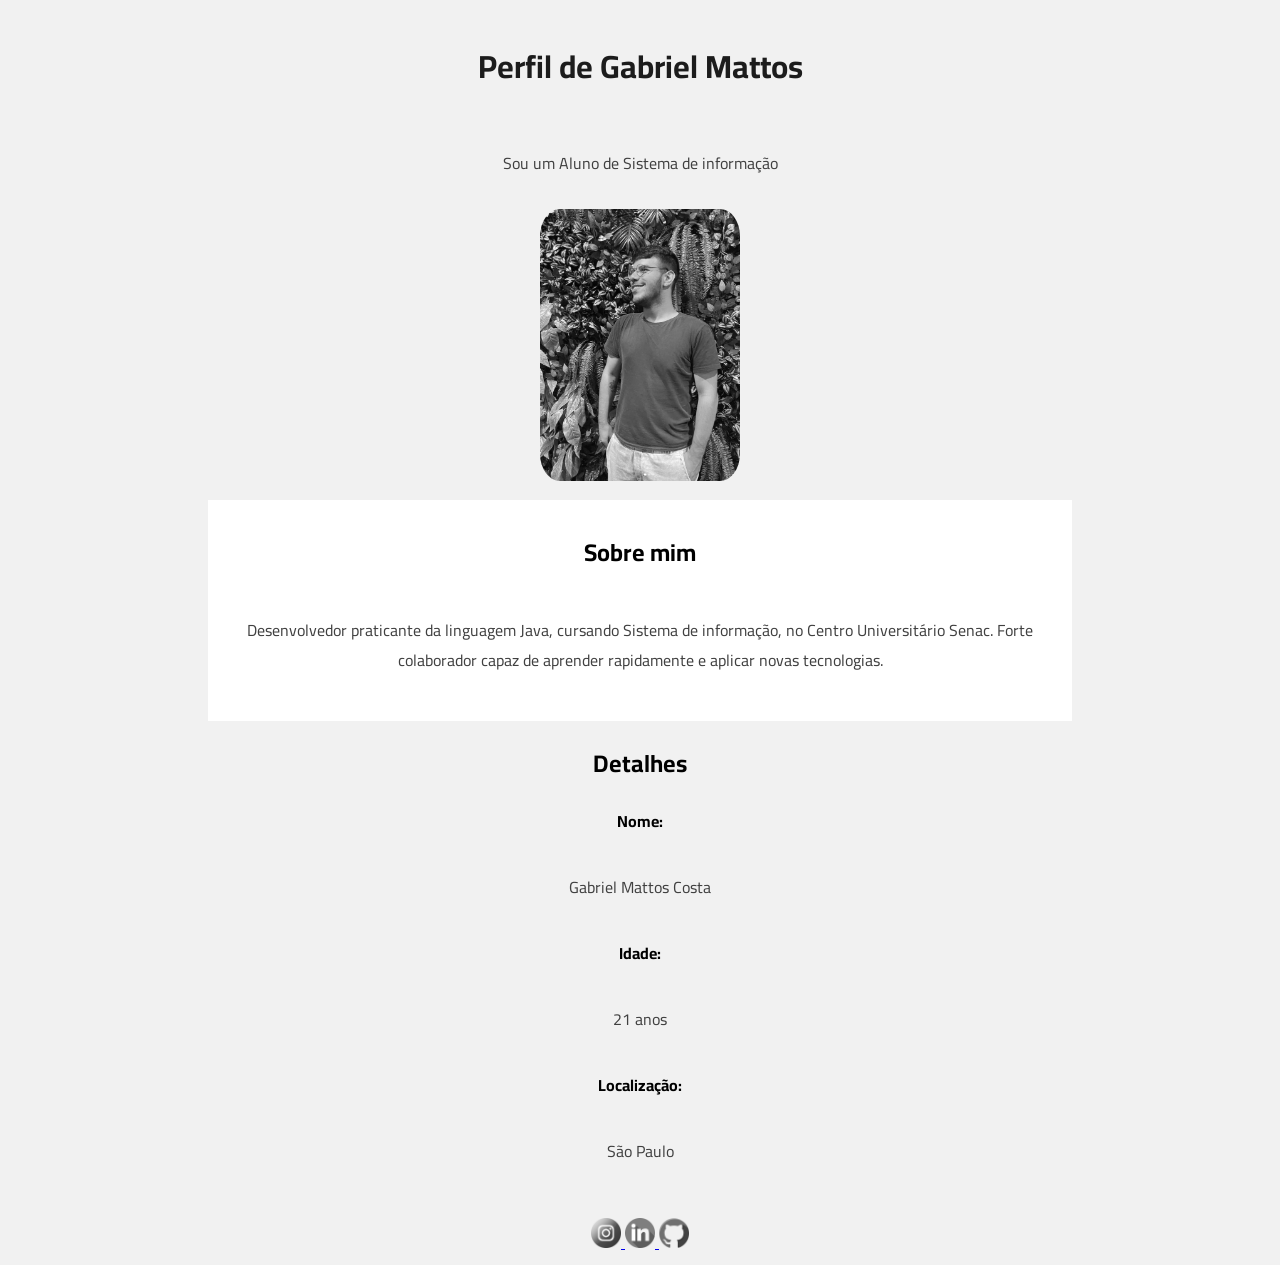
==== pagPessoal.html @ 67eb7a4c "Projeto de página de perfil com html e css" ====
<!DOCTYPE html>
<html lang="pt-br">

<head>
    <meta charset="UTF-8">
    <title>Perfil Gabriel Mattos</title>

    <link rel="preconnect" href="https://fonts.googleapis.com">
    <link rel="preconnect" href="https://fonts.gstatic.com" crossorigin>
    <link href="https://fonts.googleapis.com/css2?family=Cairo:wght@400;700&display=swap" rel="stylesheet">

    <style type="text/css" title="MattosEstilo" media="all">
        * {
            font-family: 'Cairo', sans-serif;
        }

        body {
            font-family: 'Cairo', sans-serif;
            text-align: center;
            background-color: #f1f1f1;

        }

        .header>h1 {
            color: #1c1c1c;
            padding: 15px;
        }

        .header>p {
            padding: 15px;
        }

        .header>img {
            width: 200px;
            border-radius: 10%;
            filter: grayscale(1);
            transition: .3s;
        }

        img.ico {
            background-color: #f1f1f1;
            cursor: pointer;
            margin-top: 16px;
            width: 30px;
            height: 30px;
            bottom: 15px;
            border-radius: 10%;
            filter: grayscale(1);
        }

        img:hover {
            cursor: pointer;
            filter: grayscale(0);
            border-radius: 50%;
            box-shadow: 2px 2px 2px 1px rgba(0, 0, 0, 0.2);
        }

        .about>h1 {
            color: #1c1c1c;
            padding: 10px;
            font-size: 1.25em;
        }

        .about {
            background-color: #fff;
            margin-left: 200px;
            margin-right: 200px;
            margin-top: 10px;
            margin-bottom: 10px;
            padding: 10px;
        }

        .detalhes>h1 {
            color: #1c1c1c;
            padding: 10px;
            font-size: 1.25em;
        }

        .negrito {
            font-weight: 700;
        }

        p {
            color: #404040;
            padding: 20px;
        }
    </style>
</head>

<body>
    <div class="header">

        <h1>Perfil de Gabriel Mattos</h1>
        <p>
            Sou um Aluno de Sistema de informação
        </p>
        <img class="avatar" src="avatar.jpg" alt="avatar">
    </div>

    <div class="about">
        <h2>Sobre mim</h2>
        <p>Desenvolvedor praticante da linguagem Java,
            cursando Sistema de informação, no Centro
            Universitário Senac. Forte colaborador capaz de
            aprender rapidamente e aplicar novas tecnologias. </p>
    </div>

    <div class="detalhes">
        <h2>Detalhes</h2>

        <span class="negrito">Nome:</span>
        <p>Gabriel Mattos Costa</p>
        <span class="negrito">Idade:</span>
        <p>21 anos</p>
        <span class="negrito">Localização:</span>
        <p>São Paulo</p>
    </div>

    <div class="footer">
        <a href="https://www.instagram.com/matteira/" target="_blank">
            <img src="instagram.png" class="ico">
        </a>
        <a href="https://www.linkedin.com/in/gabrielmattoscosta/" target="_blank">
            <img src="linkedin.png" class="ico">
        </a>
        <a href="https://github.com/matteira" target="_blank">
            <img src="github.png" class="ico">
        </a>
    </div>
</body>

</html>
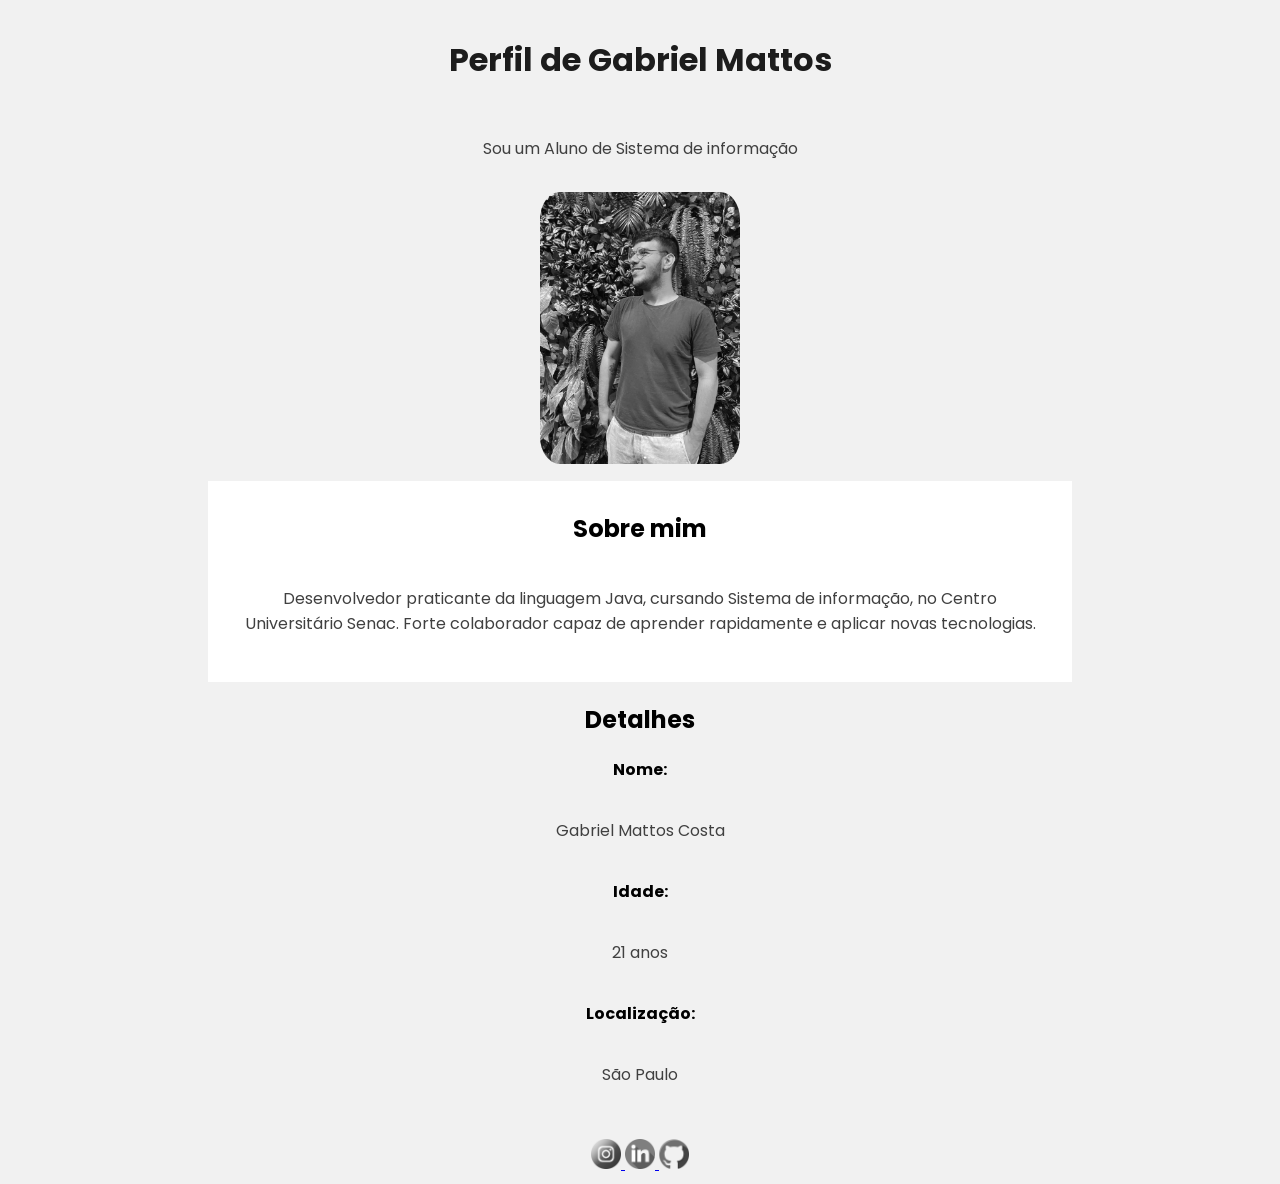
==== commit 91b9c86c: "Troca de fonte da página" ====
--- a/pagPessoal.html
+++ b/pagPessoal.html
@@ -7,15 +7,15 @@
 
     <link rel="preconnect" href="https://fonts.googleapis.com">
     <link rel="preconnect" href="https://fonts.gstatic.com" crossorigin>
-    <link href="https://fonts.googleapis.com/css2?family=Cairo:wght@400;700&display=swap" rel="stylesheet">
+    <link href="https://fonts.googleapis.com/css2?family=Poppins:ital,wght@0,300;1,300;1,400&display=swap" rel="stylesheet">
 
     <style type="text/css" title="MattosEstilo" media="all">
         * {
-            font-family: 'Cairo', sans-serif;
+            font-family: 'Poppins', sans-serif;
         }
 
         body {
-            font-family: 'Cairo', sans-serif;
+            font-family: 'Poppins', sans-serif;
             text-align: center;
             background-color: #f1f1f1;
 
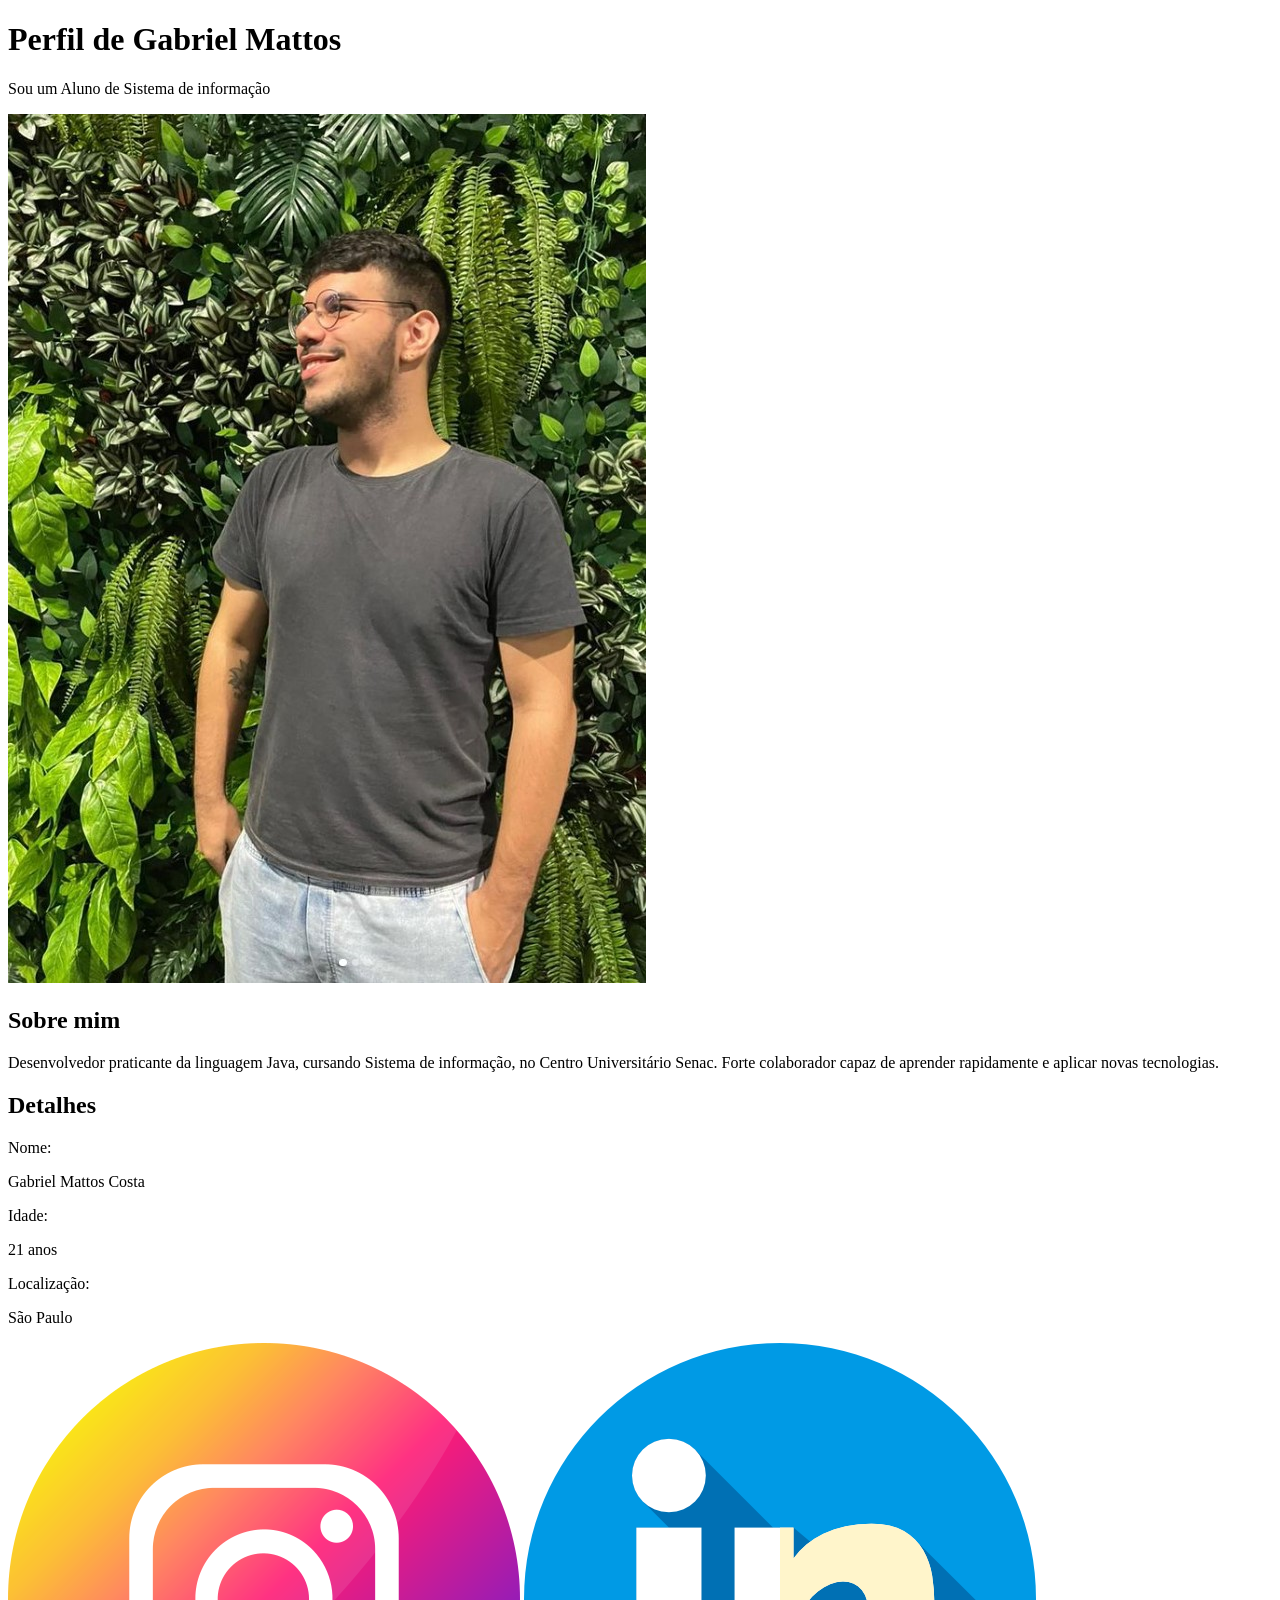
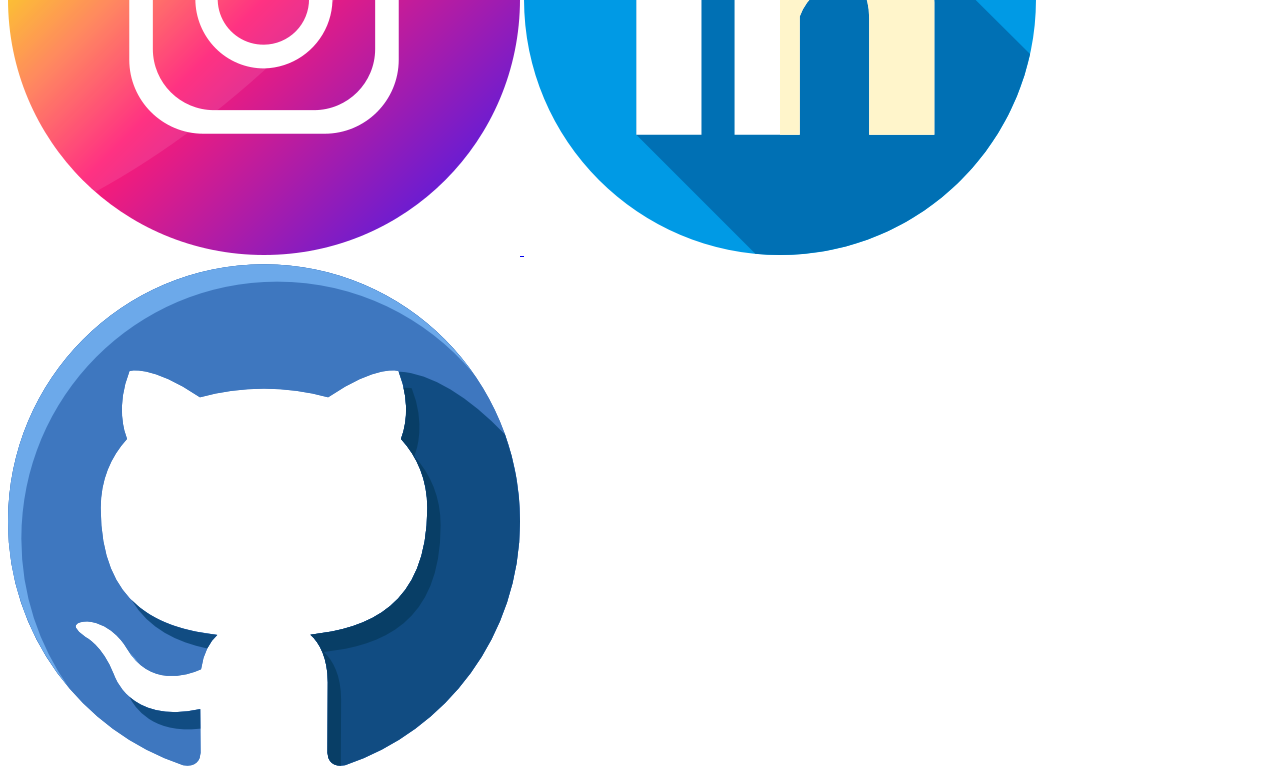
==== commit f7be019f: "Adicionando direção do css" ====
--- a/pagPessoal.html
+++ b/pagPessoal.html
@@ -4,87 +4,14 @@
 <head>
     <meta charset="UTF-8">
     <title>Perfil Gabriel Mattos</title>
-
+    
+    <link rel="stylesheet" href="css/style.css">
     <link rel="preconnect" href="https://fonts.googleapis.com">
     <link rel="preconnect" href="https://fonts.gstatic.com" crossorigin>
-    <link href="https://fonts.googleapis.com/css2?family=Poppins:ital,wght@0,300;1,300;1,400&display=swap" rel="stylesheet">
+    <link href="https://fonts.googleapis.com/css2?family=Poppins:ital,wght@0,300;1,300;1,400&display=swap"
+        rel="stylesheet">
 
-    <style type="text/css" title="MattosEstilo" media="all">
-        * {
-            font-family: 'Poppins', sans-serif;
-        }
 
-        body {
-            font-family: 'Poppins', sans-serif;
-            text-align: center;
-            background-color: #f1f1f1;
-
-        }
-
-        .header>h1 {
-            color: #1c1c1c;
-            padding: 15px;
-        }
-
-        .header>p {
-            padding: 15px;
-        }
-
-        .header>img {
-            width: 200px;
-            border-radius: 10%;
-            filter: grayscale(1);
-            transition: .3s;
-        }
-
-        img.ico {
-            background-color: #f1f1f1;
-            cursor: pointer;
-            margin-top: 16px;
-            width: 30px;
-            height: 30px;
-            bottom: 15px;
-            border-radius: 10%;
-            filter: grayscale(1);
-        }
-
-        img:hover {
-            cursor: pointer;
-            filter: grayscale(0);
-            border-radius: 50%;
-            box-shadow: 2px 2px 2px 1px rgba(0, 0, 0, 0.2);
-        }
-
-        .about>h1 {
-            color: #1c1c1c;
-            padding: 10px;
-            font-size: 1.25em;
-        }
-
-        .about {
-            background-color: #fff;
-            margin-left: 200px;
-            margin-right: 200px;
-            margin-top: 10px;
-            margin-bottom: 10px;
-            padding: 10px;
-        }
-
-        .detalhes>h1 {
-            color: #1c1c1c;
-            padding: 10px;
-            font-size: 1.25em;
-        }
-
-        .negrito {
-            font-weight: 700;
-        }
-
-        p {
-            color: #404040;
-            padding: 20px;
-        }
-    </style>
 </head>
 
 <body>
